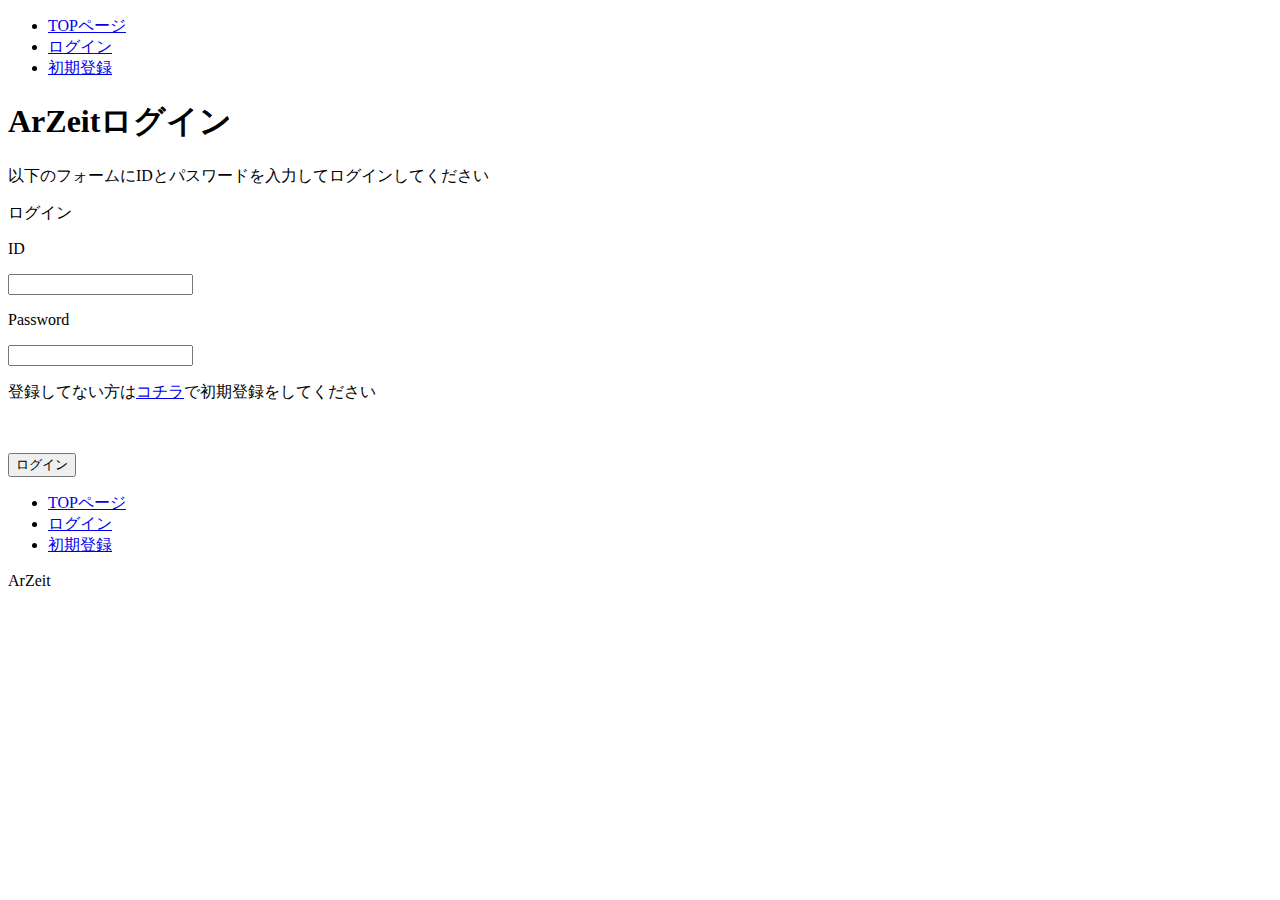
==== WebContent/project/arzeit/login.html @ fe6ed491 "Merge pull request #19 from mine1217/9.1/login.html/kakei" ====
<!DOCTYPE html>
<html>
<head>
	<meta http-equiv="Content-Type" content="text/html; charset=UTF-8">
	<title>ArZeitログイン</title>
	<link rel="stylesheet" type="text/css" href="login_register.css"/>
	<script type="text/javascript" src="login.js"></script>
</head>

<body>
  <header>
    <nav>
      <ul>
        <li>
          <a href="index.html">TOPページ</a>
          </li>
        <li class="current">
          <a href="login.html">ログイン</a>
          </li>
        <li>
          <a href="register.html">初期登録</a>
        </li>
      </ul>
  </nav>
</header>
<h1>ArZeitログイン</h1>
<p>以下のフォームにIDとパスワードを入力してログインしてください</p>
<div id="form">
    <p class="form-title">ログイン</p>
    <form action="post">
        <p>ID</p>
        <p class="id"><input type="userid" name="id" maxlength = "12"/></p>
        <p>Password</p>
        <p class="pass"><input type="password" name="pass" maxlength = "24"/></p>
        <!--<p class="check"><input type="checkbox" name="checkbox" />パスワードを保存</p>-->
        <p id = "Register_noRegister">登録してない方は<a href = "register.html">コチラ</a>で初期登録をしてください</p>
				<p><span id="errormessage"></span></p><br>
        <p class="submit"><input type="submit" value="ログイン"　/></p>
    </form>
</div>

<footer>
	<nav>
		<ul>
			<li class="current"><!--今どこのページにいるか cssの方でどこのページにいるか下線を引いている-->
				<a href="index.html">TOPページ</a>
				</li>
			<li>
				<a href="login.html">ログイン</a>
				</li>
			<li>
				<a href="register.html">初期登録</a>
			</li>
		</ul>
		</nav>
	<p>ArZeit</p>
</footer>

</body>
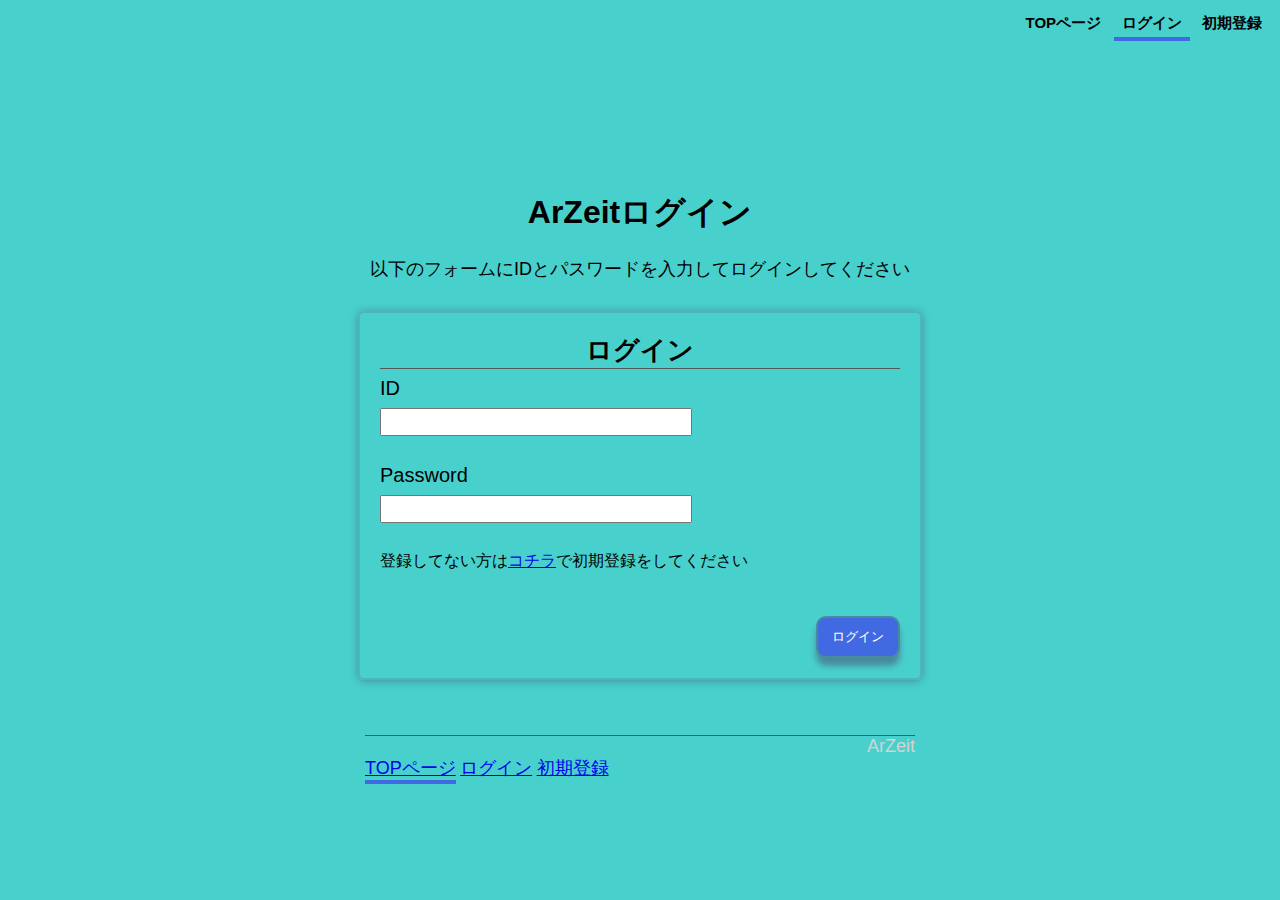
==== commit 2ea1ffb7: "Merge pull request #85 from mine1217/develop" ====
--- a/WebContent/project/arzeit/login.html
+++ b/WebContent/project/arzeit/login.html
@@ -4,7 +4,8 @@
 	<meta http-equiv="Content-Type" content="text/html; charset=UTF-8">
 	<title>ArZeitログイン</title>
 	<link rel="stylesheet" type="text/css" href="login_register.css"/>
-	<script type="text/javascript" src="login.js"></script>
+  <script type="text/javascript" src="login.js"></script>
+  <script src="statuscode.js"></script>
 </head>
 
 <body>
@@ -27,15 +28,15 @@
 <p>以下のフォームにIDとパスワードを入力してログインしてください</p>
 <div id="form">
     <p class="form-title">ログイン</p>
-    <form action="post">
+    <form>
         <p>ID</p>
-        <p class="id"><input type="userid" name="id" maxlength = "12"/></p>
+        <p class="id"><input type="userid" name="id" minlength = "6" maxlength = "20" id="id"/></p>
         <p>Password</p>
-        <p class="pass"><input type="password" name="pass" maxlength = "24"/></p>
+        <p class="pass"><input type="password" name="pass" minlength = "8" maxlength = "20" id="pass"/></p>
         <!--<p class="check"><input type="checkbox" name="checkbox" />パスワードを保存</p>-->
         <p id = "Register_noRegister">登録してない方は<a href = "register.html">コチラ</a>で初期登録をしてください</p>
 				<p><span id="errormessage"></span></p><br>
-        <p class="submit"><input type="submit" value="ログイン"　/></p>
+        <p class="submit" id = "submit"><input type="button" id = "login_button"  value="ログイン"　/></p>
     </form>
 </div>
 
--- a/WebContent/project/arzeit/login_register.css
+++ b/WebContent/project/arzeit/login_register.css
@@ -0,0 +1,179 @@
+
+body{
+    background-color: #48d1cc;
+    text-align: center;
+    font-family: Verdana, sans-serif;
+    margin: 0;
+}
+
+header{
+  color:block;
+  text-align: right;
+  padding: 10px;
+  padding-bottom: 60px;
+  /*background-image: url(./photo2.png);*/
+  height: 100px;
+  background-size: cover;
+  background-position: 50% 50%;
+  margin-bottom: 15px;
+}
+
+header ul{
+  margin: 0;
+  list-style-type: none;
+  padding-left: 0;
+  padding-top: 0;
+}
+
+header li{
+  display: inline-block;
+  padding: 4px 8px;
+  font-size: 15px;
+}
+
+header li > a{
+  text-decoration: none;
+  color: inherit;
+  font-weight: bold;
+}
+
+header li > a:hover{
+  color: royalblue;
+}
+.current{
+  border-bottom: 4px solid royalblue;
+}
+p{
+  font-size: 18px;
+}
+
+body,p,form,input{
+  margin: 0
+}
+#form{
+    width: 520px;
+    margin: 30px auto;
+    padding: 20px;
+    border: 1.5px solid #555;
+    /*スキン*/
+    -webkit-border-radius: 6px;
+    -moz-border-radius: 6px;
+    border-radius: 6px;
+    -webkit-box-shadow: 0px 1px 10px #488a9e;
+    -moz-box-shadow: 0px 1px 10px #488a9e;
+    box-shadow: 0px 1px 10px #488a9e;
+    border: solid #4eb4c2 2px;
+    text-align: center;
+}
+
+form p{
+    font-size: 20px;
+    text-align: left;
+    padding-top:8px;
+}
+
+#Register_noRegister{
+  font-size: 16px;
+  padding-bottom: 10px;
+}
+
+.form-title{
+    text-align: center;
+    font-size: 26px;
+    font-weight: bold;
+    border-bottom: 1px solid #555;
+}
+
+.id,.pass,.name{
+    margin-bottom: 20px;
+}
+
+input[type="userid"]{
+  width: 300px;
+  padding: 4px;
+  font-size: 14px;
+}
+input[type="password"] {
+    width: 300px;
+    padding: 4px;
+    font-size: 14px;
+}
+input[type="username"] {
+    width: 300px;
+    padding: 4px;
+    font-size: 14px;
+}
+
+.submit{
+    font-size: 1.0em;
+    text-align: right;
+}
+
+.submit input{
+  font-family: Arial;
+  color: #ffffff;
+  /*ボタンの大きさ*/
+  font-size: 13px;
+  padding-top: 10px;
+  padding-right: 14px;
+  padding-bottom: 10px;
+  padding-left: 14px;
+  /*影とか*/
+  -webkit-border-radius: 10px;
+  -moz-border-radius: 10px;
+  border-radius: 10px;
+  -webkit-box-shadow: 0px 8px 6px #488a9e;
+  -moz-box-shadow: 0px 8px 6px #488a9e;
+  box-shadow: 0px 8px 6px #488a9e;
+  border: solid #488a9e 2px;
+  background: royalblue
+  }
+
+#errormessage{
+  font-size: 20px;
+  font-weight: bolder;
+  color: red;
+}
+
+/*押した時ボタンの色が変わる*/
+input[type = "button"]:hover{
+  background: #37a4bf;
+}
+
+.submit input:hover{
+  background: #37a4bf;
+}
+
+ footer{
+  height: 100px;
+  width: 550px;
+  margin: 55px auto 60px;
+  border-top: 1px solid #555;
+}
+
+footer ul{
+  margin: 0;
+  margin-bottom: 20px;
+  list-style-type: none;
+  padding-left: 0;
+  float: left;
+  color: #000;
+}
+
+footer li{
+  padding-top: 20px;
+  font-size: 18px;
+  display: inline-block;
+}
+
+
+footer li>a:hover{
+  opacity: 0.6;
+}
+
+footer p{
+  color: lightgray;
+  font-size: 18px;
+  text-align: right;
+  font-weight: normal;
+}
